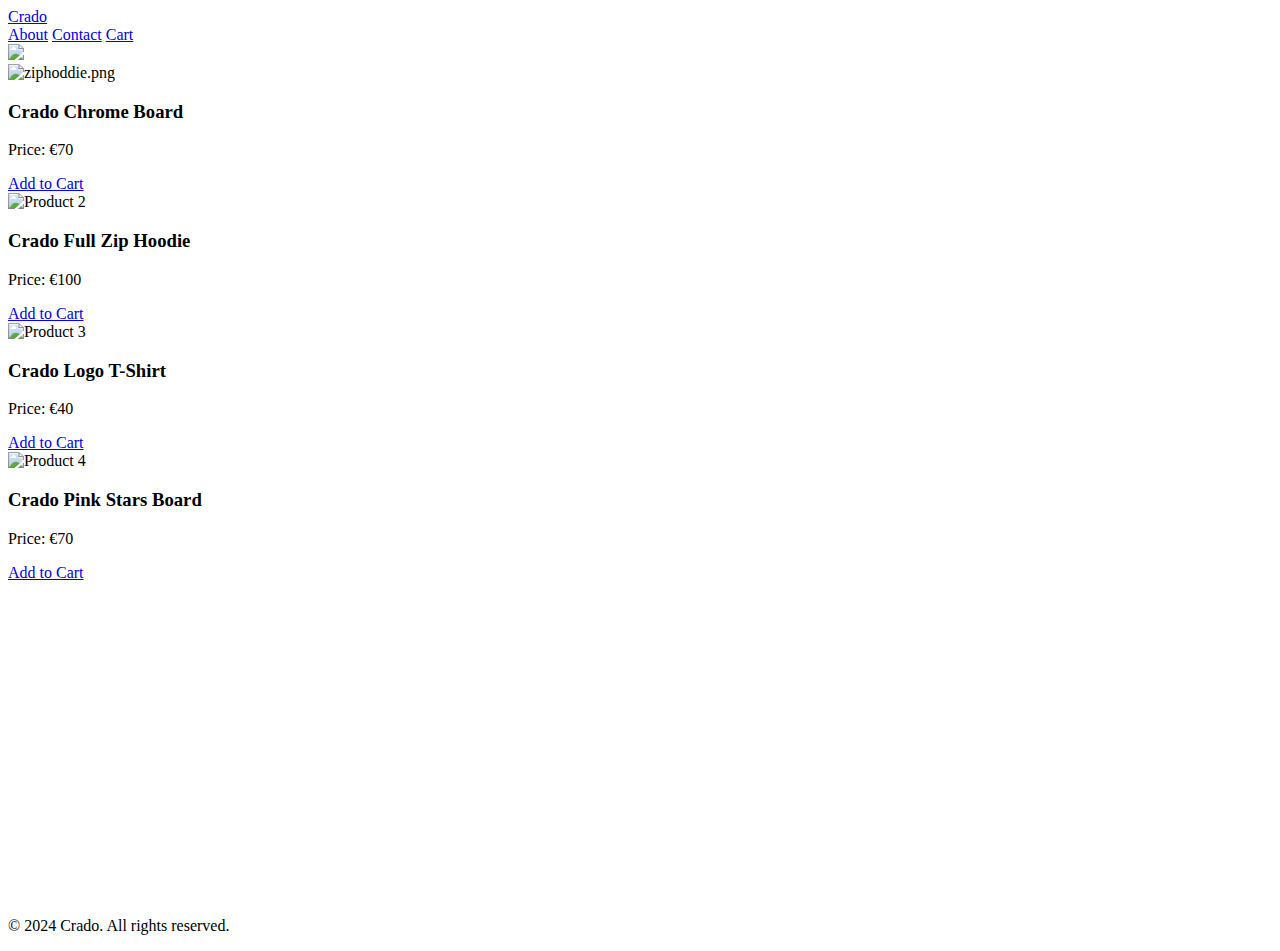
==== index.html @ 7bb8f720 "Create index.html" ====
<!DOCTYPE html>
<html lang="en">
<head>
    <meta charset="UTF-8">
    <meta name="viewport" content="width=device-width, initial-scale=1.0">
    <title>Crado - Products</title>
    <link rel="stylesheet" href="styles.css">
</head>
<body>

<header>
    <nav>
    <a href="index.html" class="logo">Crado</a>
    <div>
        <a href="about.html">About</a>
        <a href="contact.html">Contact</a>
        <a href="cart.html">Cart</a>
    </div>
</nav>
</header>

<div class="container">
    <div class="centered-content">
        <img src="logo.png alt="Crado Logo" class="logo-image">
    </div>

    <section id="products" class="products">
        <div class="product">
            <img src="redboard.png" alt="ziphoddie.png">
            <h3>Crado Chrome Board</h3>
            <p>Price: €70</p>
            <a href="cart.html" class="add-to-cart">Add to Cart</a>
        </div>
        <div class="product">
            <img src="ziphoddie.png" alt="Product 2">
            <h3>Crado Full Zip Hoodie</h3>
            <p>Price: €100</p>
            <a href="cart.html" class="add-to-cart">Add to Cart</a>
        </div>
        <div class="product">
            <img src="shirt.png" alt="Product 3">
            <h3>Crado Logo T-Shirt</h3>
            <p>Price: €40</p>
            <a href="cart.html" class="add-to-cart">Add to Cart</a>
        </div>
        <div class="product">
            <img src="pinkboard.png" alt="Product 4">
            <h3>Crado Pink Stars Board</h3>
            <p>Price: €70</p>
            <a href="cart.html" class="add-to-cart">Add to Cart</a>
        </div>
    </section>
</div>

<div class="youtube-video">
    <div class="video-container">
        <iframe width="560" height="315" 
            src="https://www.youtube.com/embed/GTyQs_ogxD0" 
            title="YouTube video player" frameborder="0" 
            allow="accelerometer; autoplay; clipboard-write; encrypted-media; gyroscope; picture-in-picture" 
            allowfullscreen>
        </iframe>
    </div>
</div>

<footer>
    <p>&copy; 2024 Crado. All rights reserved.</p>
</footer>

</body>
</html>
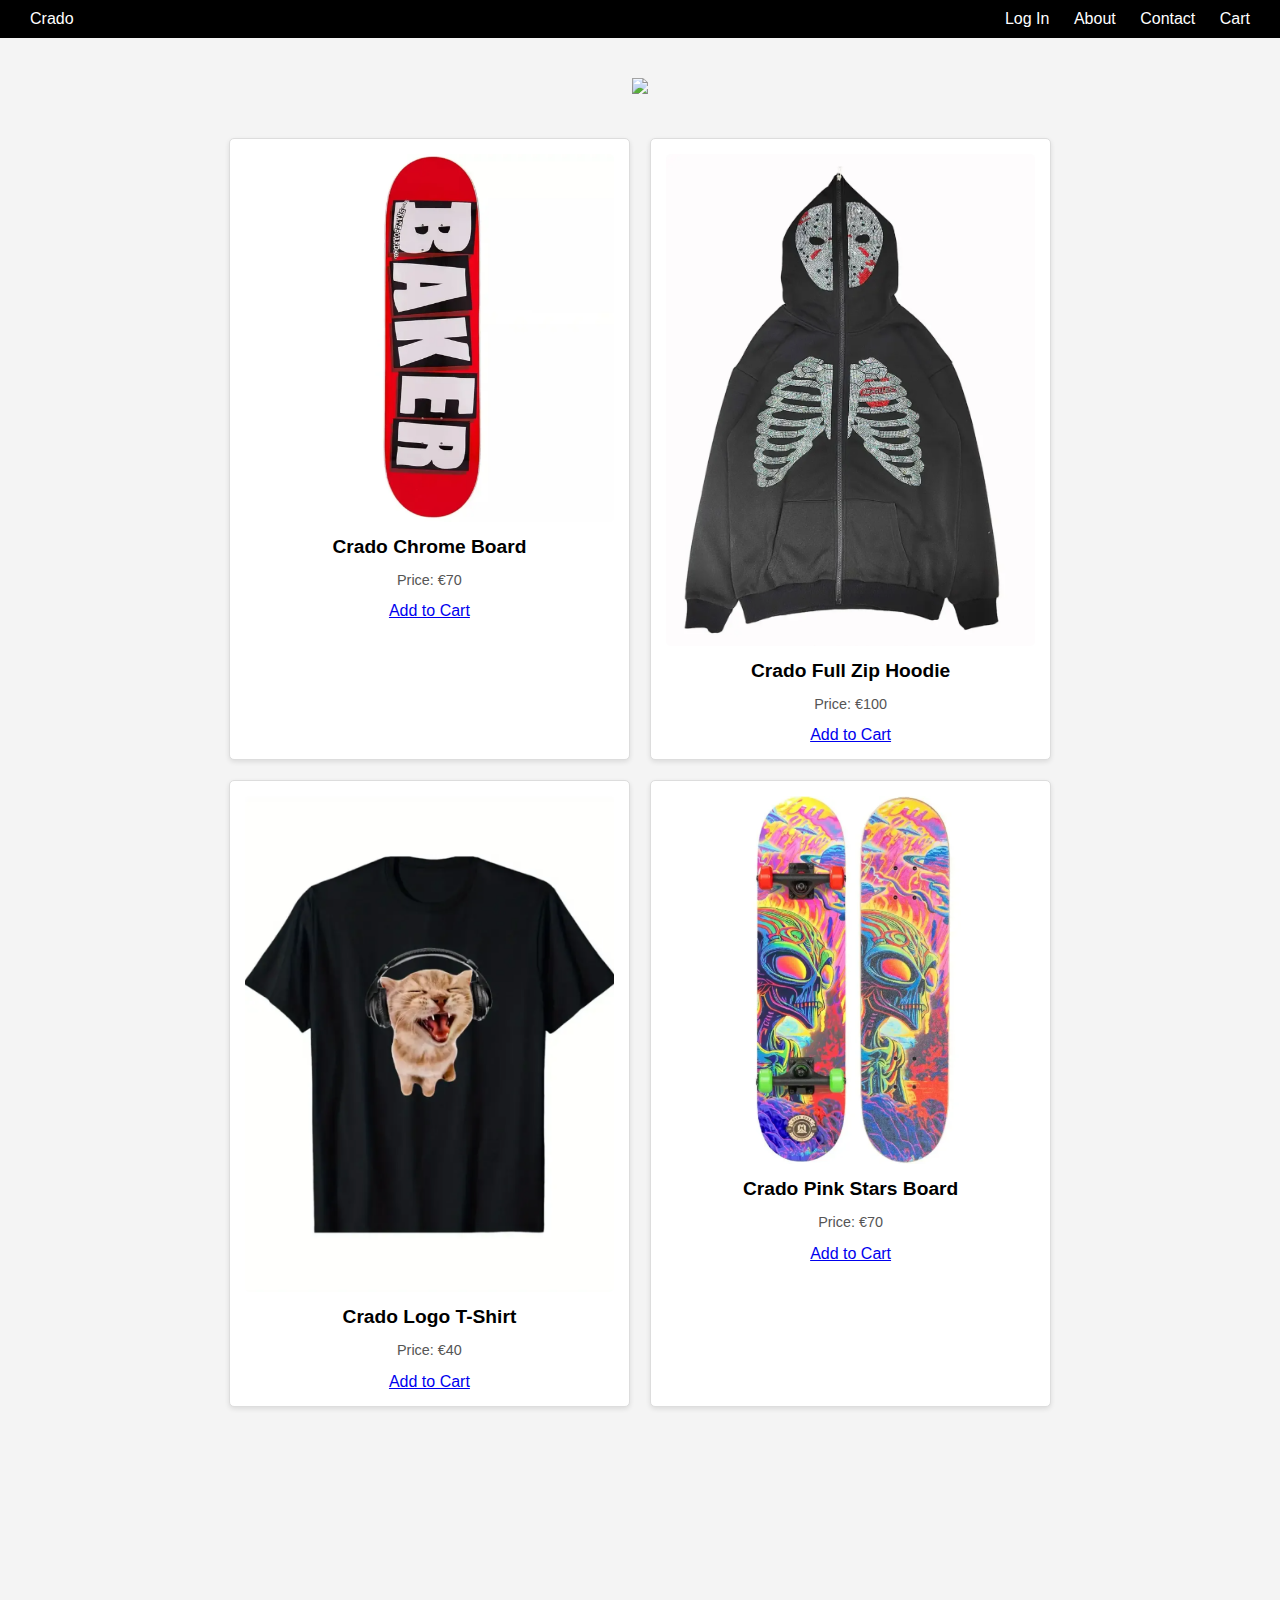
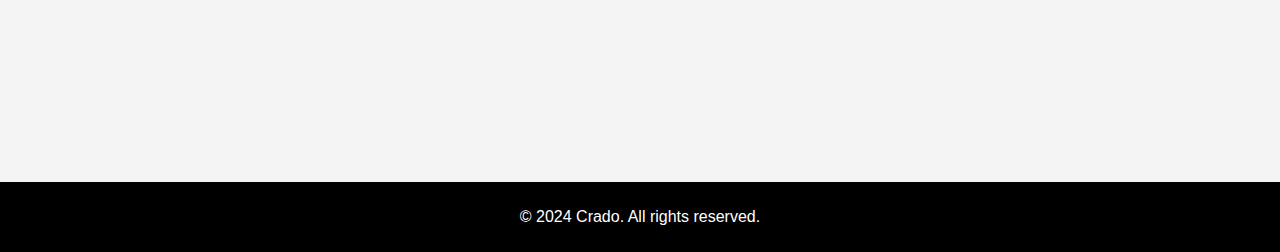
==== commit c1d7de9a: "Update index.html" ====
--- a/index.html
+++ b/index.html
@@ -12,6 +12,7 @@
     <nav>
     <a href="index.html" class="logo">Crado</a>
     <div>
+        <a href="login.html">Log In</a>
         <a href="about.html">About</a>
         <a href="contact.html">Contact</a>
         <a href="cart.html">Cart</a>
--- a/styles.css
+++ b/styles.css
@@ -0,0 +1,92 @@
+body {
+    font-family: Arial, sans-serif;
+    margin: 0;
+    padding: 0;
+    background-color: #f4f4f4;
+}
+
+header {
+    background-color: #000;
+    color: #fff;
+    padding: 10px 20px;
+}
+
+header nav {
+    display: flex;
+    justify-content: space-between;
+    align-items: center;
+}
+
+header nav a {
+    color: #fff;
+    text-decoration: none;
+    margin: 0 10px;
+}
+
+.container {
+    padding: 20px;
+    text-align: center; /* Center text in the container */
+}
+
+.centered-content {
+    text-align: center;
+    margin: 20px 0;
+}
+
+.logo-image {
+    width: 100px;
+    height: auto;
+    margin-bottom: 20px; /* Adds space between the logo and the heading */
+}
+
+.products {
+    display: flex;
+    flex-wrap: wrap;
+    gap: 20px;
+    justify-content: center; /* Centers the products grid */
+}
+
+.product {
+    background: #fff;
+    border: 1px solid #ddd;
+    border-radius: 5px;
+    padding: 15px;
+    width: calc(33% - 40px);
+    box-shadow: 0 2px 5px rgba(0, 0, 0, 0.1);
+}
+
+.product img {
+    max-width: 100%;
+    border-radius: 5px;
+}
+
+.product h3 {
+    font-size: 1.2em;
+    margin: 10px 0;
+}
+
+.product p {
+    font-size: 0.9em;
+    color: #555;
+}
+
+footer {
+    text-align: center;
+    padding: 10px 0;
+    background: #000;
+    color: #fff;
+}
+
+
+.youtube-video {
+    text-align: center;
+    margin: 20px 0;
+}
+
+.video-container {
+    display: flex;
+    justify-content: center;
+    align-items: center;
+    margin: 20px auto;
+    max-width: 100%; /* Ensures responsiveness */
+}
